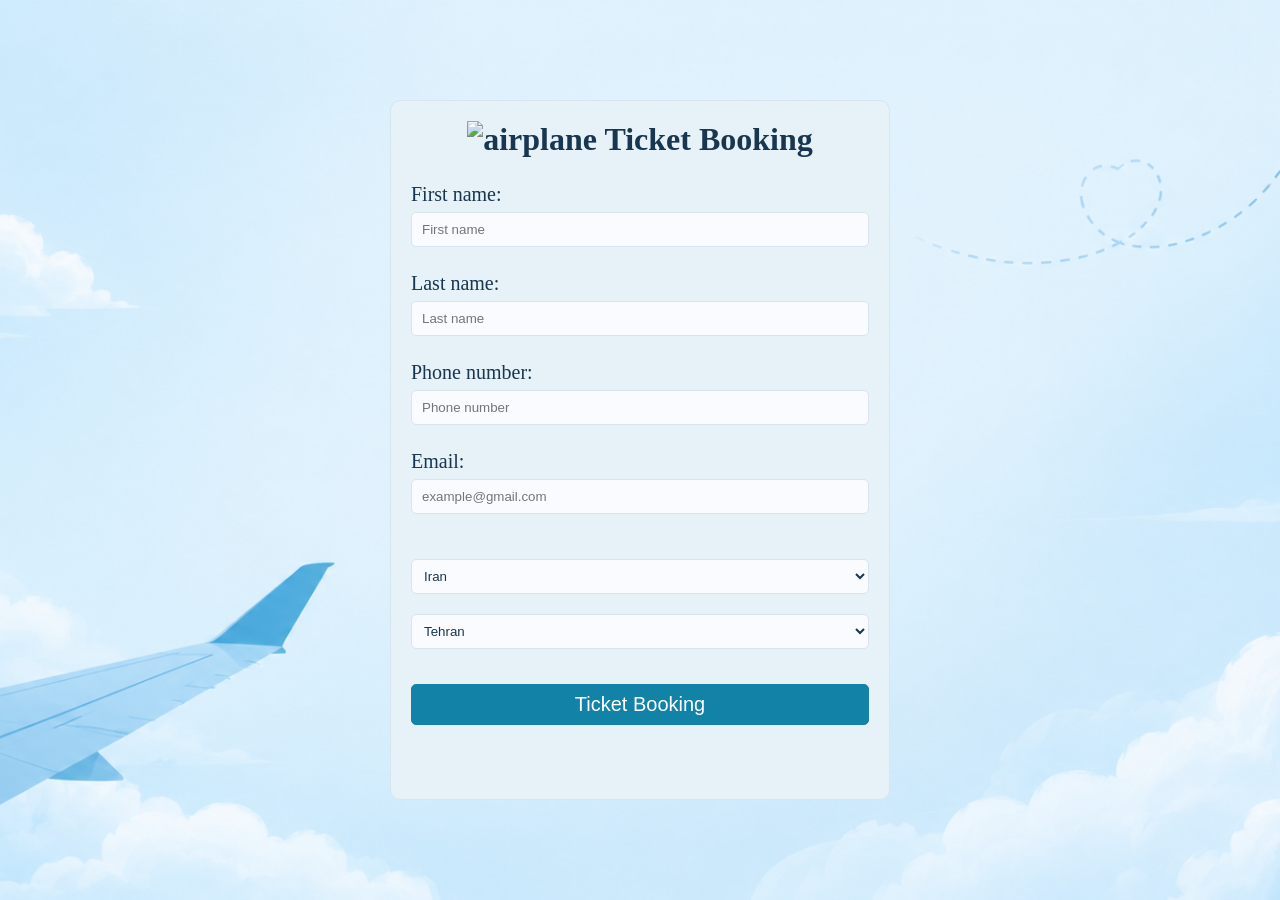
==== index.html @ 0df16946 "Create index.html" ====
<!DOCTYPE html>
<html lang="en">

<head>
    <meta charset="UTF-8">
    <meta name="viewport" content="width=device-width, initial-scale=1.0">
    <link rel="stylesheet" href="./ticket booking.css">
    <title>ticket booking</title>
</head>

<body>

    <form class="ticket-booking-form">
        <h1 class="ticket-booking-title">
            <img src="./images/airplane.svg" alt="airplane" class="image-airplane">
            Ticket Booking
        </h1>
        <label for="first-name">First name:</label>
        <input type="text" id="first-name" placeholder="First name">
        <p class="error-message" id="first-name-error">Lorem, ipsum dolor.</p>
        <label for="last-name">Last name:</label>
        <input type="text" id="last-name" placeholder="Last name">
        <p class="error-message" id="last-name-error"></p>
        <label for="phone-number">Phone number:</label>
        <input type="tel" id="phone-number" placeholder="Phone number">
        <p class="error-message" id="phone-number-error"></p>
        <label for="email">Email:</label>
        <input type="email" id="email" placeholder="example@gmail.com">
        <p class="error-message" id="email-error"></p>
        <select name="country" id="select-country">
            <option value="Iran">Iran</option>
            <option value="Canada">Canada</option>
            <option value="Qatar">Qatar</option>
            <option value="Russia">Russia</option>
        </select>
        <select name="city" id="select-city">
        </select>

        <button type="button" id="ticket-booking">Ticket Booking</button>
    </form>

    <div id="message-success">
        <h2 class="message-success-title">Successful booking</h2>
        <p class="message-success-description">Your ticket has been booked successfully. Have a wonderful trip!</p>
       <button id="close-message-success">close</button>
    </div>

    <script src="./ticket booking.js"></script>
</body>

</html>
---- ticket booking.css ----
* {
    box-sizing: border-box;
    margin: 0;
    padding: 0;
}

body {
    background-image: url('./travel-background.png');
    min-height: 100vh;
    display: flex;
    justify-content: center;
    align-items: center;
    background-size: cover;
    background-position: center;
    background-repeat: no-repeat;
    padding: 20px 0;
}

.ticket-booking-form {
    background-color: #E6F1F8;
    padding: 20px;
    width: 500px;
    max-width: calc(100% - 30px);
    min-height: 700px;
    border-radius: 10px;
    display: flex;
    flex-direction: column;
    border: 1px solid #D6E5EF;
}

.ticket-booking-title {
    color: #18364F;
    text-align: center;
    margin-bottom: 25px;
}

.image-airplane {
    width: 30px;
}

label {
    color: #18364F;
    font-size: 20px;
    margin-bottom: 6px;
}

input {
    height: 35px;
    width: 100%;
    border-radius: 5px;
    margin-bottom: 25px;
    padding: 0 10px;
    background-color: #F9FBFE;
    color: #18364F;
    border: 1px solid #D6E5EF;
}

input:hover {
    border-color: #64A9D7;
}

input:focus {
    outline: 2px solid #64A9D7;
    outline-offset: 1px;
}

.error-message {
    color: rgb(255, 0, 0);
    font-size: 14px;
    margin-bottom: 15px;
    margin-top: -10px;
    display: none;
}

#select-country {
    margin-top: 20px;
    margin-bottom: 20px;
}

#select-country,
#select-city {
    width: 100%;
    height: 35px;
    border-radius: 5px;
    color: #18364F;
    background-color: #F9FBFE;
    border: 1px solid #D6E5EF;
    padding: 0 8px;
}

#select-country:focus,
#select-city:focus {
    outline: 2px solid #64A9D7;
    outline-offset: 1px;
}

#ticket-booking {
    width: 100%;
    margin-top: 35px;
    background-color: #1282A6;
    color: #FFFFFF;
    font-size: 20px;
    padding: 8px 5px;
    border-radius: 5px;
    border: 1px solid #1282A6;
    cursor: pointer;
    transition: background-color 0.2s ease;
}

#ticket_booking:hover {
    background-color: #0E6F8F;
    border-color: #0E6F8F;
}

#message-success {
    display: none;
    background-color: rgba(148, 216, 251, 0.5);
    padding: 15px;
    border-radius: 4px;
    position: fixed;
    top: 20px;
    right: 20px;
    max-width: min(360px, calc(100vw - 40px));
    overflow-wrap: break-word;
}

.message-success-title {
    font-size: 18px;
    margin-bottom: 8px;
    color: #18364F;
}

.message-success-description {
    color: #416B85;
}

#close-message-success {
    color: #fff;
    background-color: #1282A6;
    border: 1px solid #1282A6;
    font-size: 13px;
    padding: 2px;
    border-radius: 5px;
    margin-top: 10px;
    cursor: pointer;
}

/* Tablet */
@media screen and (max-width: 768px) {
    .ticket_booking_form {
        width: 85%;
        min-height: auto;
        padding: 20px;
    }

    label {
        font-size: 18px;
    }

    .ticket_booking_title {
        font-size: 26px;
    }

    #message-success {
        max-width: min(320px, calc(100vw - 40px));
    }
}

/* Mobile */
@media screen and (max-width: 480px) {
    body {
        align-items: flex-start;
    }

    .ticket_booking_form {
        width: calc(100% - 30px);
        min-height: auto;
        padding: 18px;
    }

    .ticket_booking_title {
        font-size: 23px;
        margin-bottom: 20px;
    }

    .image-airplane {
        width: 24px;
    }

    label {
        font-size: 16px;
    }

    input {
        margin-bottom: 20px;
    }

    #ticket_booking {
        font-size: 17px;
        margin-top: 25px;
    }

    #message-success {
        width: calc(100% - 30px);
        max-width: 350px;
        top: 15px;
        right: 15px;
        padding: 12px;
    }

    .message-success-title {
        font-size: 17px;
    }

    .message-success-description {
        font-size: 14px;
        line-height: 1.6;
    }
}
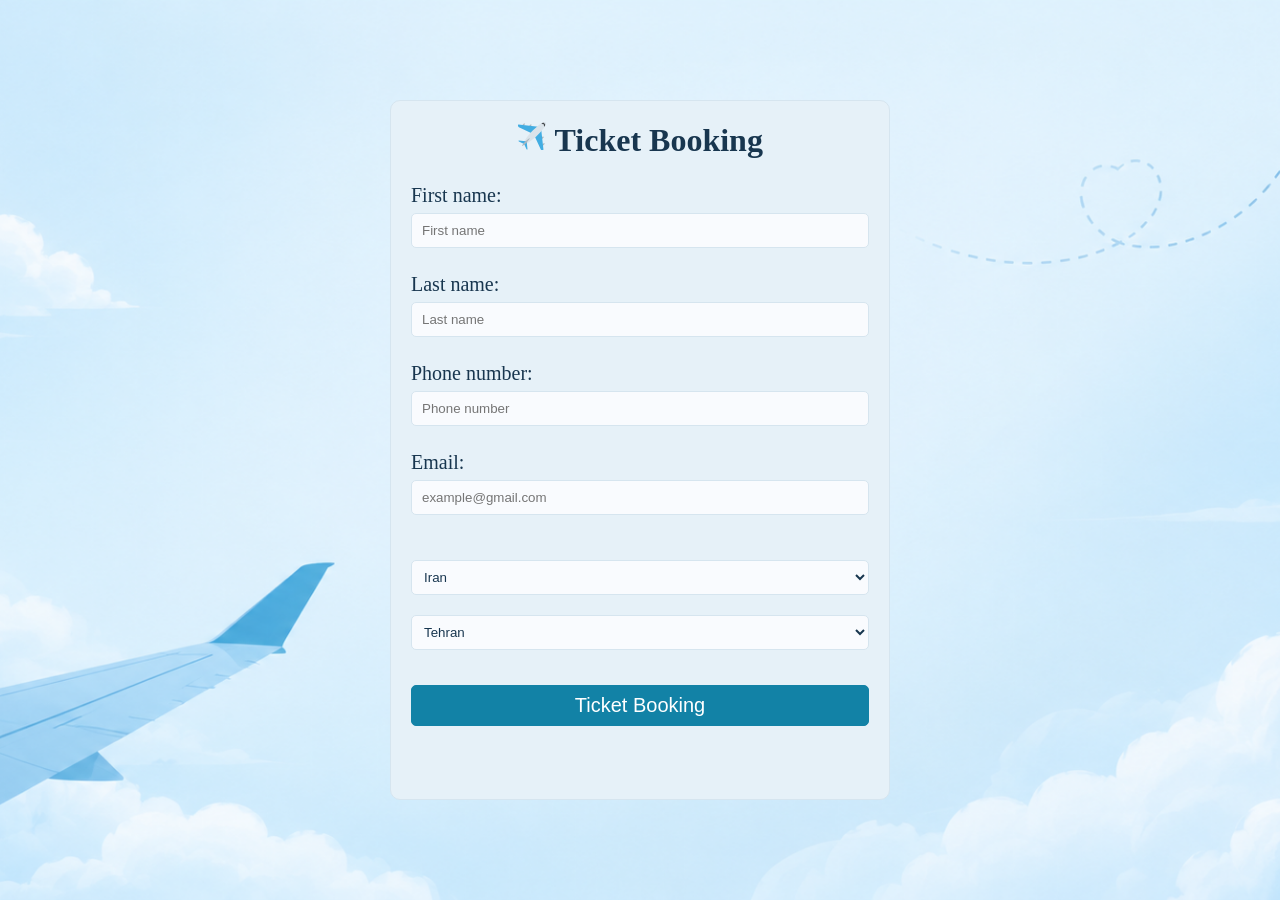
==== commit ddd06ba5: "Update index.html" ====
--- a/index.html
+++ b/index.html
@@ -12,7 +12,7 @@
 
     <form class="ticket-booking-form">
         <h1 class="ticket-booking-title">
-            <img src="./images/airplane.svg" alt="airplane" class="image-airplane">
+            <img src="./airplane.svg" alt="airplane" class="image-airplane">
             Ticket Booking
         </h1>
         <label for="first-name">First name:</label>
